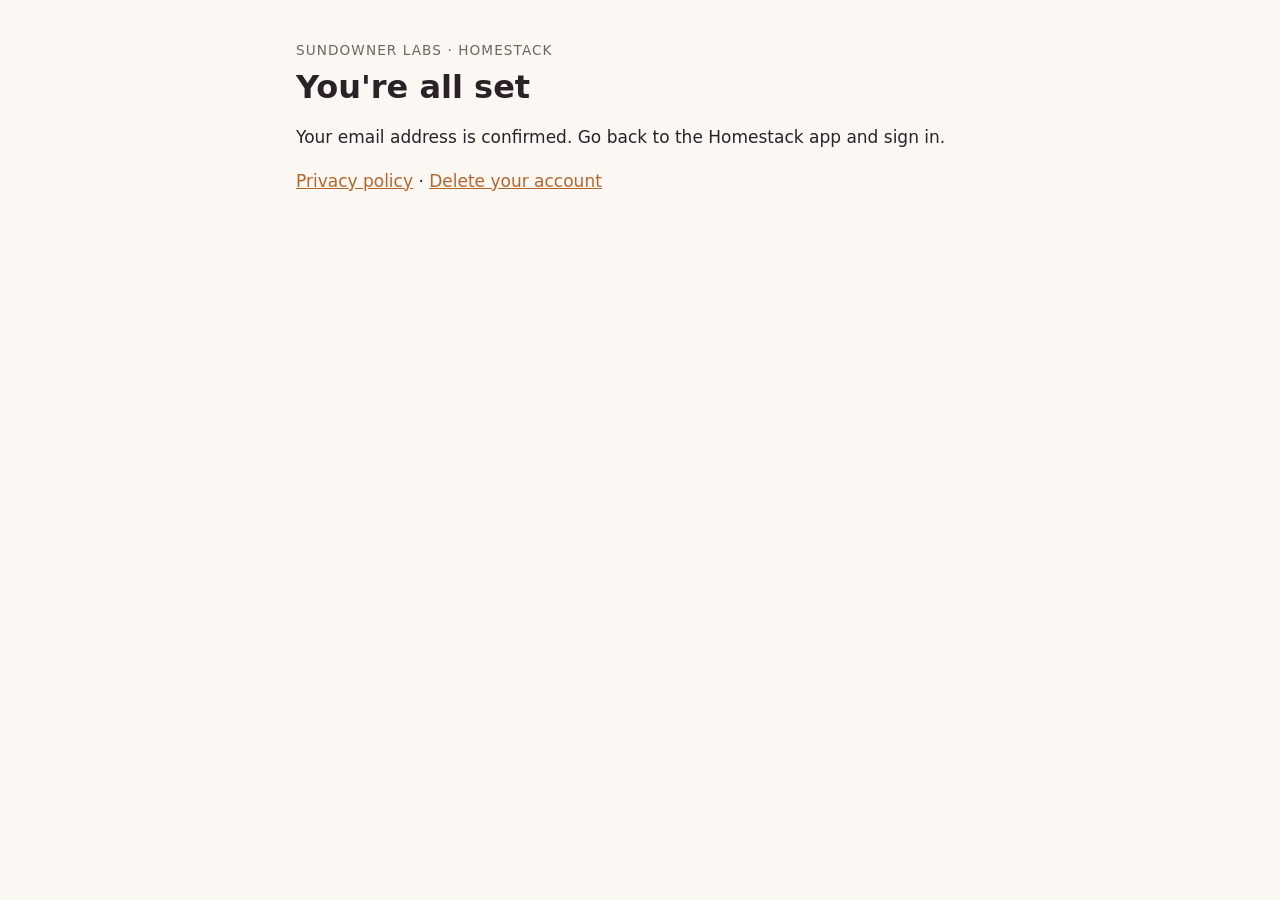
==== homestack/index.html @ b0b5adda "Add Homestack landing page for sign-up confirmation links Supabase sends people here after they conf" ====
<!doctype html>
<html lang="en-AU">
<head>
  <meta charset="utf-8">
  <meta name="viewport" content="width=device-width, initial-scale=1">
  <title>Homestack</title>
  <meta name="description" content="Homestack, the family calendar app by Sundowner Labs.">
  <link rel="stylesheet" href="../style.css">
</head>
<body>
<main>
  <p class="eyebrow"><a href="../">Sundowner Labs</a> · Homestack</p>
  <h1 id="title">You're all set</h1>
  <p id="message">Your email address is confirmed. Go back to the Homestack app and sign in.</p>

  <p>
    <a href="privacy/">Privacy policy</a> ·
    <a href="delete-account/">Delete your account</a>
  </p>
</main>
<script>
  // Sign-up confirmation links land here. Supabase puts any error in the
  // address after "#", e.g. #error_code=otp_expired. Text only, never HTML.
  (function () {
    var params = new URLSearchParams(window.location.hash.slice(1) || window.location.search.slice(1));
    var code = params.get('error_code');
    if (!code && !params.get('error')) return;
    document.getElementById('title').textContent = "That link didn't work";
    document.getElementById('message').textContent = code === 'otp_expired'
      ? 'The confirmation link has expired or was already used. Open the Homestack app and sign up again with the same email address to get a new link. If you already confirmed, just sign in.'
      : 'We couldn’t confirm your email address. Open the Homestack app and try again, or email privacy@sundownerlabs.com.au for help.';
  })();
</script>
</body>
</html>
---- style.css ----
:root {
  --bg: #fbf8f4;
  --text: #2a2226;
  --muted: #6f655e;
  --accent: #b5652a;
  --callout-bg: #f6ead9;
  --rule: #e6ddd3;
}

@media (prefers-color-scheme: dark) {
  :root {
    --bg: #171317;
    --text: #f3eadf;
    --muted: #b8a99b;
    --accent: #f0ac6d;
    --callout-bg: #2a2126;
    --rule: #3a3036;
  }
}

* { box-sizing: border-box; }

body {
  margin: 0;
  background: var(--bg);
  color: var(--text);
  font: 17px/1.6 system-ui, -apple-system, "Segoe UI", Roboto, sans-serif;
}

main {
  max-width: 720px;
  margin: 0 auto;
  padding: 40px 16px 64px;
}

h1 { font-size: 2rem; line-height: 1.2; margin: 0.2em 0 0.3em; }
h2 { font-size: 1.3rem; margin-top: 2em; padding-top: 1em; border-top: 1px solid var(--rule); }
h3 { font-size: 1.05rem; margin-bottom: 0.3em; }

a { color: var(--accent); }

.eyebrow { color: var(--muted); font-size: 0.85rem; text-transform: uppercase; letter-spacing: 0.08em; margin: 0; }
.eyebrow a { color: inherit; text-decoration: none; }
.meta { color: var(--muted); margin-top: 0; }

.callout {
  background: var(--callout-bg);
  border-left: 4px solid var(--accent);
  padding: 12px 16px;
  border-radius: 6px;
}

ul { padding-left: 1.3em; }
li { margin: 0.3em 0; }
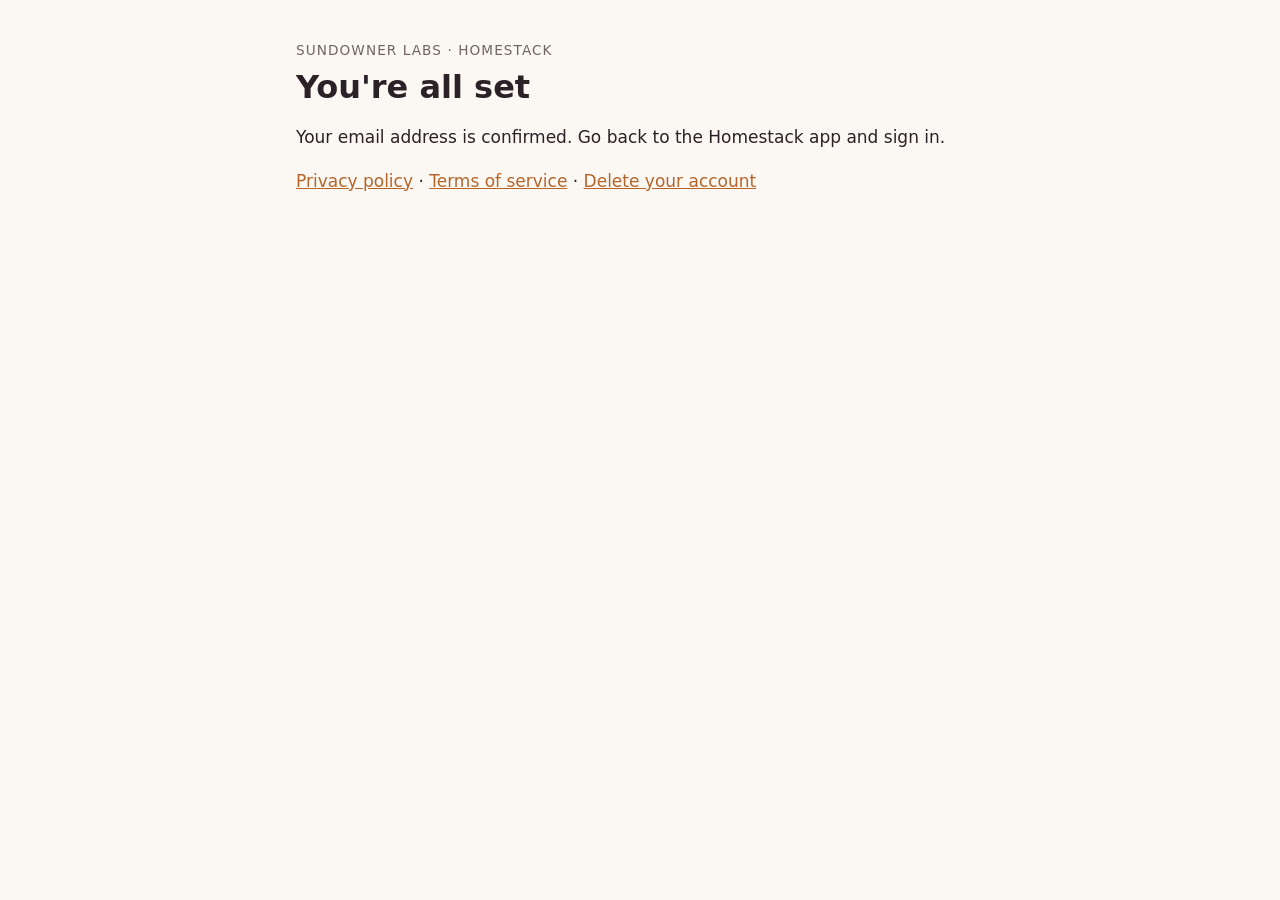
==== commit 3ed06e4b: "Add Homestack Terms of Service Needed for the Play Console App content page now that Homestack sells" ====
--- a/homestack/index.html
+++ b/homestack/index.html
@@ -15,6 +15,7 @@
 
   <p>
     <a href="privacy/">Privacy policy</a> ·
+    <a href="terms/">Terms of service</a> ·
     <a href="delete-account/">Delete your account</a>
   </p>
 </main>
